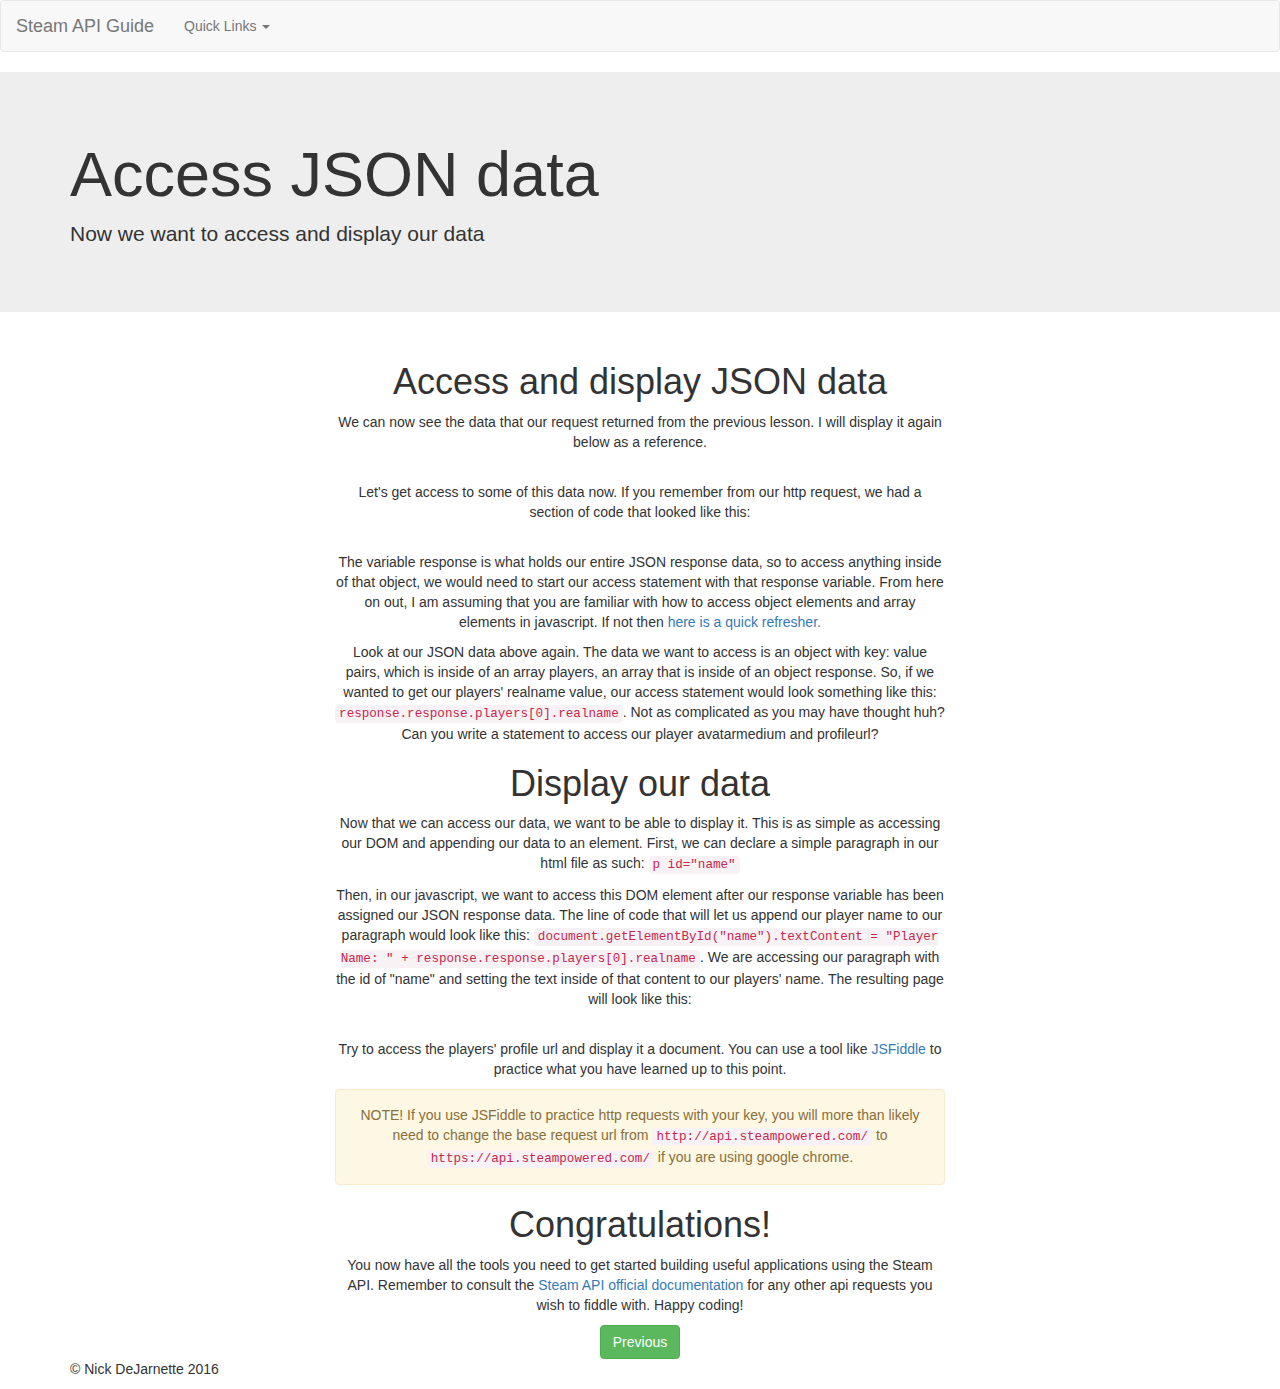
==== accessing-data.html @ b73cdc0a "Adding project files" ====
<!DOCTYPE html>
<html lang="en">
<head>
    <meta charset="UTF-8">
    <title>Steam API Tutorial</title>
    
    <link rel="stylesheet" type="text/css" href="http://netdna.bootstrapcdn.com/bootstrap/3.1.1/css/bootstrap.min.css">
    <link rel="stylesheet" href="css/styles.css" type="text/css"> 
    <script src="maps.js"></script>
    
</head>
<body>
  <!--default navigation bar-->
  <nav class="navbar navbar-default">
  <div class="container-fluid">
    <div class="navbar-header">
      <button type="button" class="navbar-toggle collapsed" data-toggle="collapse" data-target="#bs-example-navbar-collapse-1" aria-expanded="false">
        <span class="sr-only">Toggle navigation</span>
        <span class="icon-bar"></span>
        <span class="icon-bar"></span>
        <span class="icon-bar"></span>
      </button>
      <a class="navbar-brand" href="#">Steam API Guide</a>
    </div>

    <div class="collapse navbar-collapse" id="bs-example-navbar-collapse-1">
      <ul class="nav navbar-nav">
        <li class="dropdown">
          <a href="#" class="dropdown-toggle" data-toggle="dropdown" role="button" aria-haspopup="true" aria-expanded="false">
          Quick Links <span class="caret"></span></a>
          <ul class="dropdown-menu">
            <li><a href="api-rundown.html">What is an API</a></li>
            <li><a href="getting-started.html">Getting Started with Steam</a></li>
            <li><a href="api-calls.html">Making API calls</a></li>
            <li><a href="http-requests.html">HTTP Requests</a></li>
            <li><a href="json-data.html">Understanding response data</a></li>
            <li><a href="accessing-data.html">Using API response data</a></li>
          </ul>
        </li>
      </ul> 
    </div><!-- /.navbar-collapse -->
  </div><!-- /.container-fluid -->
</nav>
   
<div class="jumbotron">
 <div class="container">
    <h1>Access JSON data</h1>
    <p>Now we want to access and display our data</p>  
 </div> 
</div>
 
<div class="container-fluid">
<div style="text-align: center" class="row">
  <div class="col-md-6 col-md-offset-3">
      <h1>Access and display JSON data</h1>
      <p>We can now see the data that our request returned from the previous lesson. I will display it again below as a reference.</p>
      
      <img src="images/jsonData.jpg" alt="">
      
      <p>Let's get access to some of this data now. If you remember from our http request, we had a section of code that looked like this:</p>
      
      <img src="images/snippet.jpg" alt="">
      
      <p>The variable <span>response</span> is what holds our entire JSON response data, so to access anything inside of that object, we would need to start our access statement with that response variable. From here on out, I am assuming that you are familiar with how to access object elements and array elements in javascript. If not then <a href="http://www.w3schools.com/js/js_objects.asp">here is a quick refresher.</a></p>
      
      <p>Look at our JSON data above again. The data we want to access is an object with key: value pairs, which is inside of an array <span>players</span>, an array that is inside of an object <span>response.</span> So, if we wanted to get our players' <span>realname</span> value, our access statement would look something like this: <code>response.response.players[0].realname</code>. Not as complicated as you may have thought huh? Can you write a statement to access our player <span>avatarmedium</span> and <span>profileurl</span>?</p>
      
      <h1>Display our data</h1>
      
      <p>Now that we can access our data, we want to be able to display it. This is as simple as accessing our DOM and appending our data to an element. First, we can declare a simple paragraph in our html file as such: <code>p id="name"</code></p>
      
      <p>Then, in our javascript, we want to access this DOM element after our response variable has been assigned our JSON response data. The line of code that will let us append our player name to our paragraph would look like this: <code>document.getElementById("name").textContent = "Player Name: " + response.response.players[0].realname</code>.
      We are accessing our paragraph with the id of "name" and setting the text inside of that content to our players' name. The resulting page will look like this: </p>
      
      <img src="images/display.jpg" alt="">
      
      <p>Try to access the players' profile url and display it a document. You can use a tool like <a href="https://jsfiddle.net/">JSFiddle</a> to practice what you have learned up to this point.</p>
      
      <div class="alert alert-warning">
          <span>NOTE! </span>If you use JSFiddle to practice http requests with your key, you will more than likely need to change the base request url from <code>http://api.steampowered.com/</code> to <code>https://api.steampowered.com/</code> if you are using google chrome.
      </div>
      
      <h1>Congratulations!</h1>
      
      <p>You now have all the tools you need to get started building useful applications using the Steam API. Remember to consult the <a href="https://developer.valvesoftware.com/wiki/Steam_Web_API">Steam API official documentation</a> for any other api requests you wish to fiddle with. Happy coding!</p>
      
      <a href="json-data.html" type="button" class="btn btn-success">Previous</a> 
      
  </div>
</div>
    </div>
    
<div id="footer">
    <div class="container">
        <p>&copy; Nick DeJarnette 2016</p>
    </div>
</div>
   
<script src="http://ajax.googleapis.com/ajax/libs/jquery/1.11.0/jquery.min.js"></script>
<script src="http://netdna.bootstrapcdn.com/bootstrap/3.1.1/js/bootstrap.min.js"></script>
    
</body>
</html>
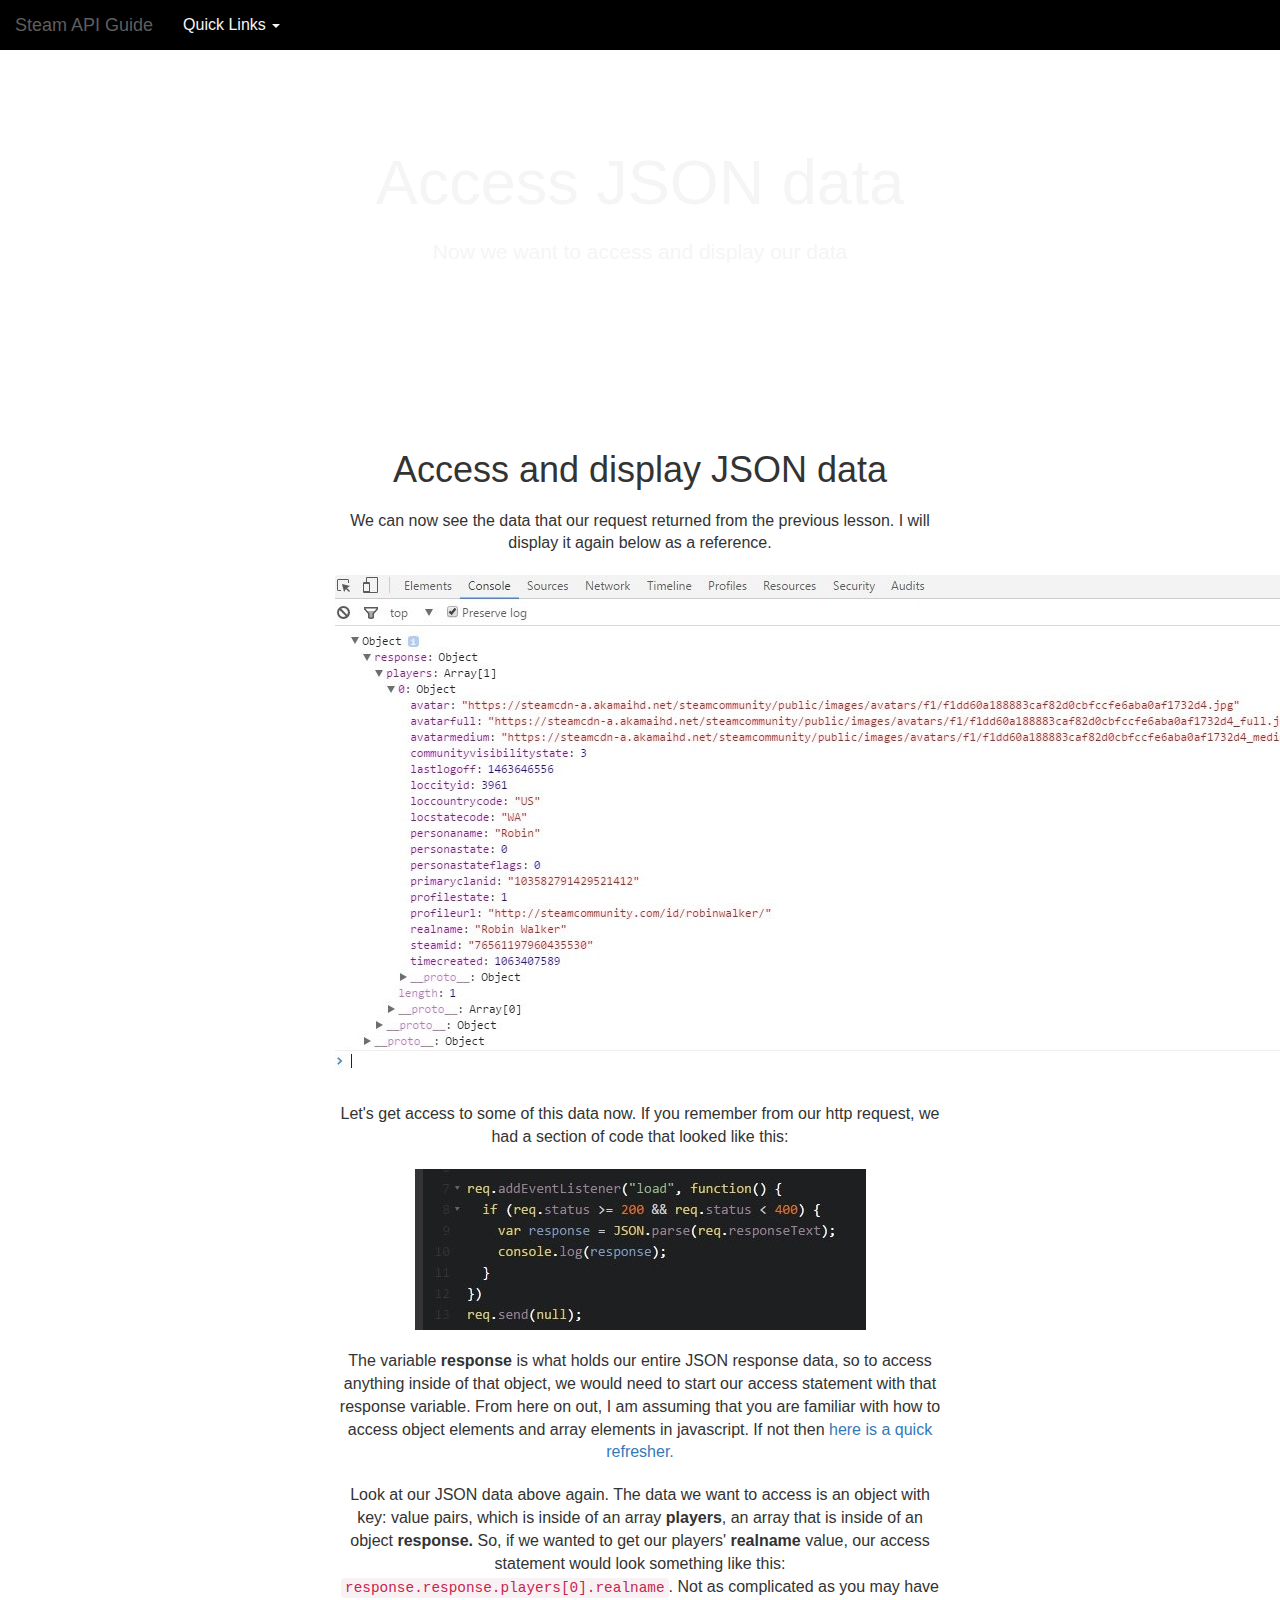
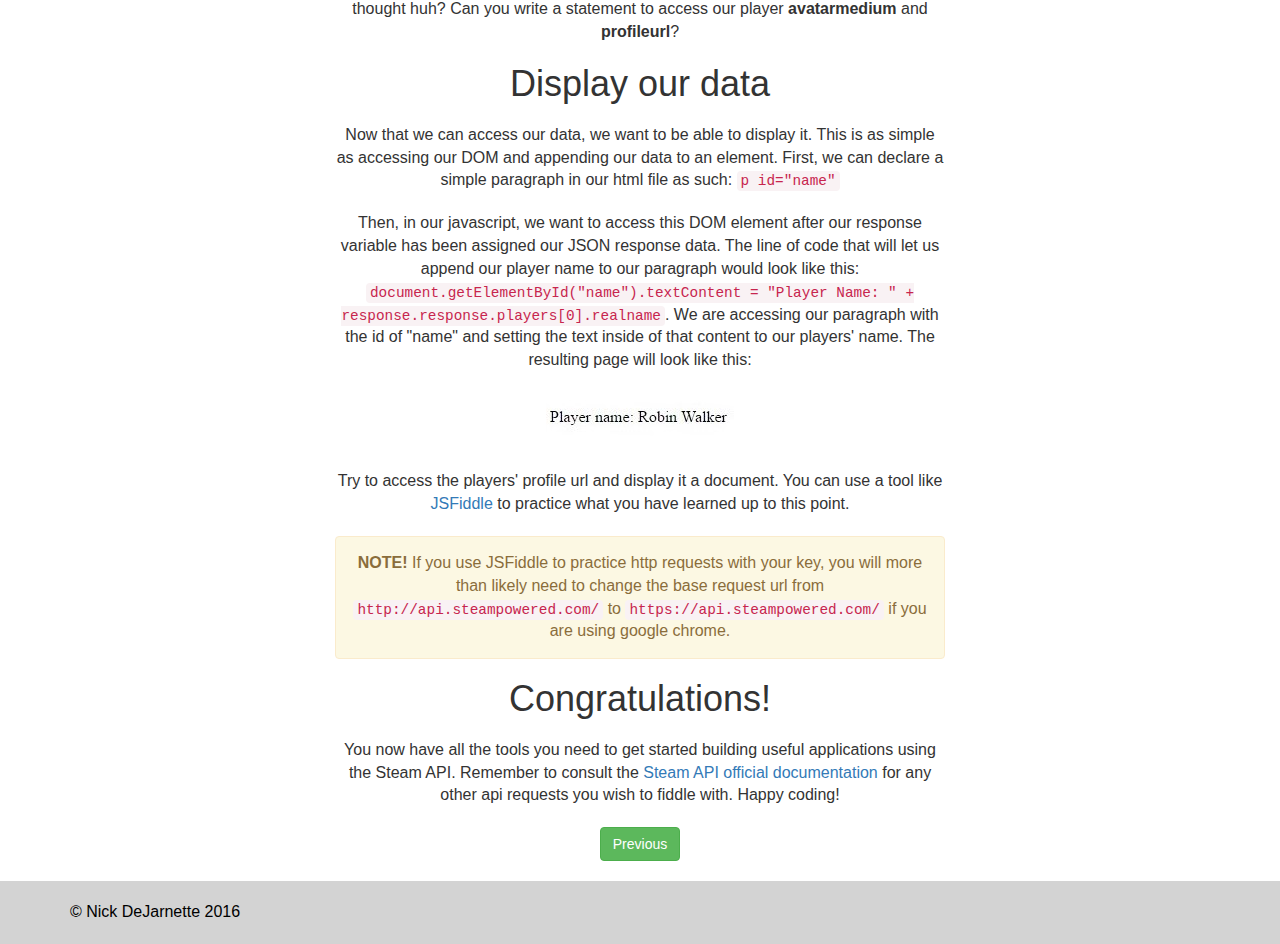
==== commit c8b9fdcf: "Home links added" ====
--- a/accessing-data.html
+++ b/accessing-data.html
@@ -20,7 +20,7 @@
         <span class="icon-bar"></span>
         <span class="icon-bar"></span>
       </button>
-      <a class="navbar-brand" href="#">Steam API Guide</a>
+      <a class="navbar-brand" href="index.html">Steam API Guide</a>
     </div>
 
     <div class="collapse navbar-collapse" id="bs-example-navbar-collapse-1">
--- a/css/styles.css
+++ b/css/styles.css
@@ -0,0 +1,80 @@
+.jumbotron {
+    background: url("../images/programming.jpg");
+    background-size: cover;
+    height: 350px;
+}
+
+body {
+    font-size: 16px;
+    
+}
+
+.jumbotron .container {
+    color: whitesmoke;
+    padding-top: 30px;
+    text-align: center;
+}
+
+.navbar-default {
+    margin-bottom: 0px;
+    background-color: black;
+    border: none;
+    border-radius: 0px;
+}
+
+.navbar-default .navbar-brand {
+    color: whitesmoke;
+}
+
+.navbar-default .navbar-nav>li>a {
+    color: whitesmoke;
+}
+
+.navbar-default .navbar-nav>li>a:hover, .navbar-default .navbar-nav>li>a:focus {
+    color: gray;
+}
+
+h2 {
+    text-align: center;
+}
+
+.col-md-4 {
+    padding-left: 80px;
+    padding-right: 80px;
+}
+
+#footer {
+    color: black;
+    background-color: lightgray;
+    margin-top: 20px;
+}
+
+p {
+    margin-top: 20px;
+    margin-bottom: 20px;
+}
+
+tr {
+    border: inset 5px;
+}
+
+td {
+    border: inset 5px;
+    padding: 5px;
+}
+
+table {
+    margin: auto;
+}
+
+td:nth-child(1) {
+    font-weight: bold;
+}
+
+span {
+    font-weight: bold;
+}
+
+.well {
+  border: inset 1px;
+}